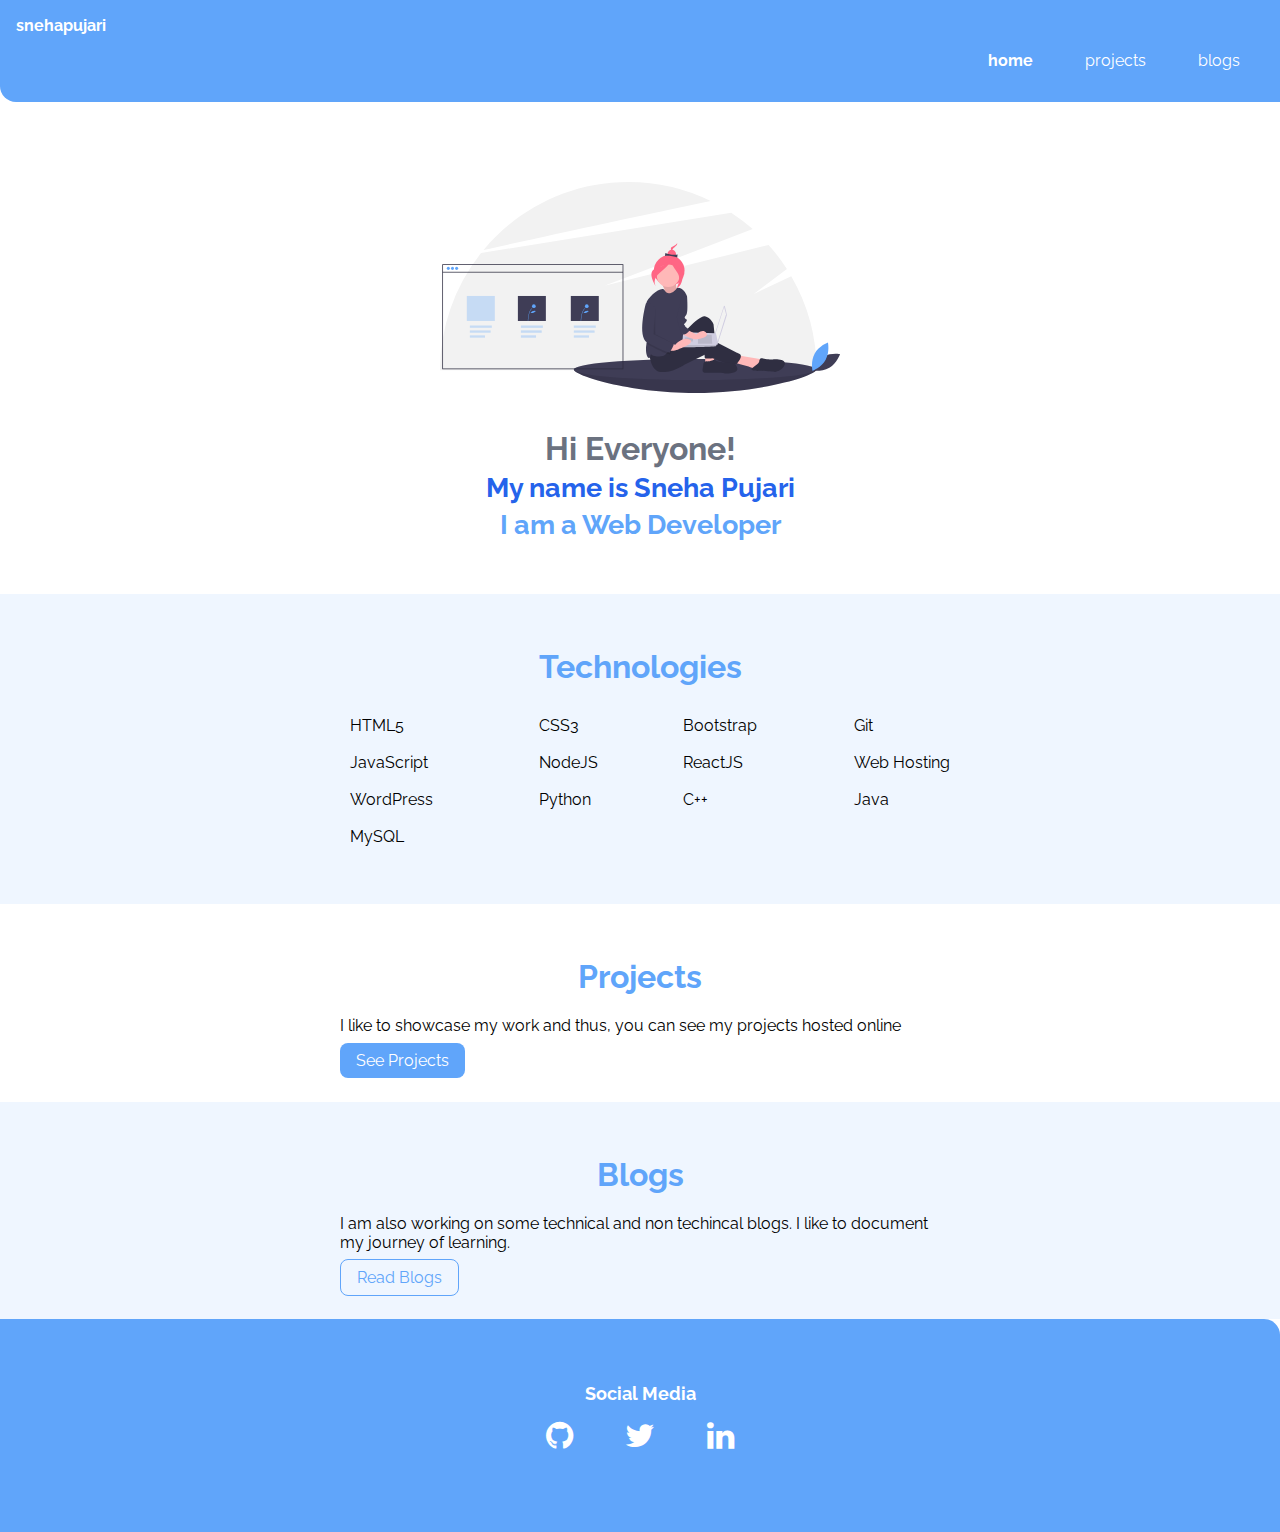
==== index.html @ 4441ee93 "Portfolio website" ====
<!DOCTYPE html>
<html lang="en">
<head>
    <meta charset="UTF-8">
    <meta name="viewport" content="width=device-width, initial-scale=1.0">
    <title>home | snehapujari</title>
    <link href="styles.css" rel="stylesheet" />
    <link rel="stylesheet" href="https://cdnjs.cloudflare.com/ajax/libs/font-awesome/4.7.0/css/font-awesome.min.css">

</head>
<body>
    <nav class="navigation container">
        <div class="nav-brand">snehapujari</div>
        <ul class="list-non-bullet nav-pills">
            <li class="list-item-inline">
                <a class="link link-active" href="/">home</a>
            </li>
            <li class="list-item-inline">
                <a class="link" href="/projects.html">projects</a>
            </li>
            <li class="list-item-inline">
                <a class="link" href="/blogs.html">blogs</a>
            </li>
        </ul>
    </nav>

    <header class="hero">
        <img class="hero-img" src="images/hero.svg" />
        <h1 class="hero-heading">Hi Everyone! <br> <small><span style="color: #2563EB">My name is Sneha Pujari</span><br><span class="heading-inverted"> I am a Web Developer</span>
        </small></h1>
    </header>

    <section class="section ow">
        <div class="container container-center">
            <h1 style="color: #60A5FA; ">Technologies</h1>
            <p> <table cell-padding=1rem>
                <tr>
                    <td>HTML5</td>  
                    <td>CSS3</td> 
                    <td>Bootstrap</td> 
                    <td>Git</td>
                </tr> 
                <tr>
                    <td>JavaScript</td> 
                    <td>NodeJS</td> 
                    <td>ReactJS</td> 
                    <td>Web Hosting</td>
                </tr> 
                <tr>
                    <td>WordPress</td> 
                    <td>Python</td> 
                    <td>C++</td> 
                    <td>Java</td>
                </tr> 
                <tr>
                    <td>MySQL</td>
                </tr>
            </table>
        </p>
        </div>
    </section>

    <section class="section">
        <div class="container container-center">
            <h1 style="color: #60A5FA; ">Projects</h1>
            <p>I like to showcase my work and thus, you can see my projects hosted online</p>
           <a class="link link-primary" href="/projects.html">See Projects</a>
        </div>
    </section>

    <section class="section ow">
        <div class="container container-center">
            <h1 style="color: #60A5FA; ">Blogs</h1>
            <p>I am also working on some technical and non techincal blogs. I like to document my journey of learning.</p>
            <a class="link link-secondary" href="/blogs.html">Read Blogs</a>
        </div>
    </section>

    <footer class="footer">
        <div class="footer-header">Social Media</div>
        <ul class="social-links list-non-bullet">
            <li class="list-item-inline">
                <a class="link" href="https://github.com/sneha-pujari">
                    <i class="fa fa-github fa-2x" aria-hidden="true"></i>
                    <!-- github -->
                </a>
            </li>
            <li class="list-item-inline">
                <a class="link" href="">
                    <i class="fa fa-twitter fa-2x" aria-hidden="true" ></i>
                    <!-- twitter -->
                </a>
            </li>
            <li class="list-item-inline">
                <a class="link" href="">
                    <i class="fa fa-linkedin fa-2x" aria-hidden="true"></i>
                    <!-- linkedin -->
                </a>
            </li>
            
        </ul>
    </footer>


    
</body>
</html>
---- styles.css ----
@import url('https://fonts.googleapis.com/css2?family=Montserrat:wght@400;700&display=swap');
@import url('https://fonts.googleapis.com/css2?family=Roboto:wght@300&display=swap');
@import url('https://fonts.googleapis.com/css2?family=Raleway&display=swap');

:root {
    --primary-color: #60A5FA;
    --light-blue:#EFF6FF;
    --dark-gray: #6B7280;
}

body {
    font-family: 'Raleway', sans-serif;
    margin: 0px
}

hr {
    margin: 2rem 0rem;
}

/** spaces **/

.margin-md {
    margin: 2rem;
}

/** container **/
.container {
    padding: 0rem 1rem;
}

.container-center {
    max-width: 600px;
    margin: auto;
}

/** links **/
.link {
    box-sizing: border-box;
    text-decoration: none;
    padding: 0.5rem 1rem;
}

.link-primary {
    background-color: var(--primary-color);
    border-radius: 0.5rem;
    color: white;
    display: inline;
    max-width: 140px;
    margin: 1rem 1rem 1rem 0rem;
}

.link-secondary {
    color: var(--primary-color);
    border-radius: 0.5rem;
    border: 1px solid var(--primary-color);
    display: inline;
    max-width: 140px;
    margin: 1rem 1rem 1rem 0rem;
}

/** look into BEM naming convention for CSS **/

/** lists **/

.list-non-bullet {
    list-style: none;
    padding-inline-start: 0px;
}

.list-item-inline {
    display: inline;
    padding: 0rem 0.5rem;
}
/** Table **/
table{
width: 120%;
}
th,td{
    padding: 0.5rem;
}

/** navigation **/

.navigation {
    background-color: var(--primary-color);
    color: white;
    padding: 1rem;
    border-bottom-left-radius: 1rem;
}

.navigation .nav-brand {
    font-weight: bold;
}

.navigation .nav-pills {
    text-align: right;
}

.navigation .link {
    color: white;
}

.navigation .link-active {
    font-weight: bold;
}

/** header **/

.hero {
    padding: 2rem;
    padding-top: 5rem;

}

.hero .hero-img {
    max-width: 80%;
    width: 400px;
    display: block;
    margin: auto;
}

.hero .hero-heading {
    text-align: center;
    padding-top: 1rem;
    color: var(--dark-gray);
}

.hero .hero-heading .heading-inverted {
    color: var(--primary-color);
}

/** sections **/

.section {
    padding: 2rem;
}

.section h1 {
    text-align: center;

}

.ow {
    background-color: var(--light-blue);
}

/** footers **/

.footer {
    background-color: var(--primary-color);
    padding: 4rem 1rem;
    text-align: center;
    color: white;
    border-top-right-radius: 1rem;
}

.footer .link {
    color: white
}

.footer .footer-header {
    font-weight: bold;
    font-size: large;
}

.footer ul {
    padding-inline-start: 0px;
}

/** projects **/
.showcase-list {
    padding: 2rem;
}

/** blogs **/
.showcase-blog {
    padding-bottom: 6rem;
}
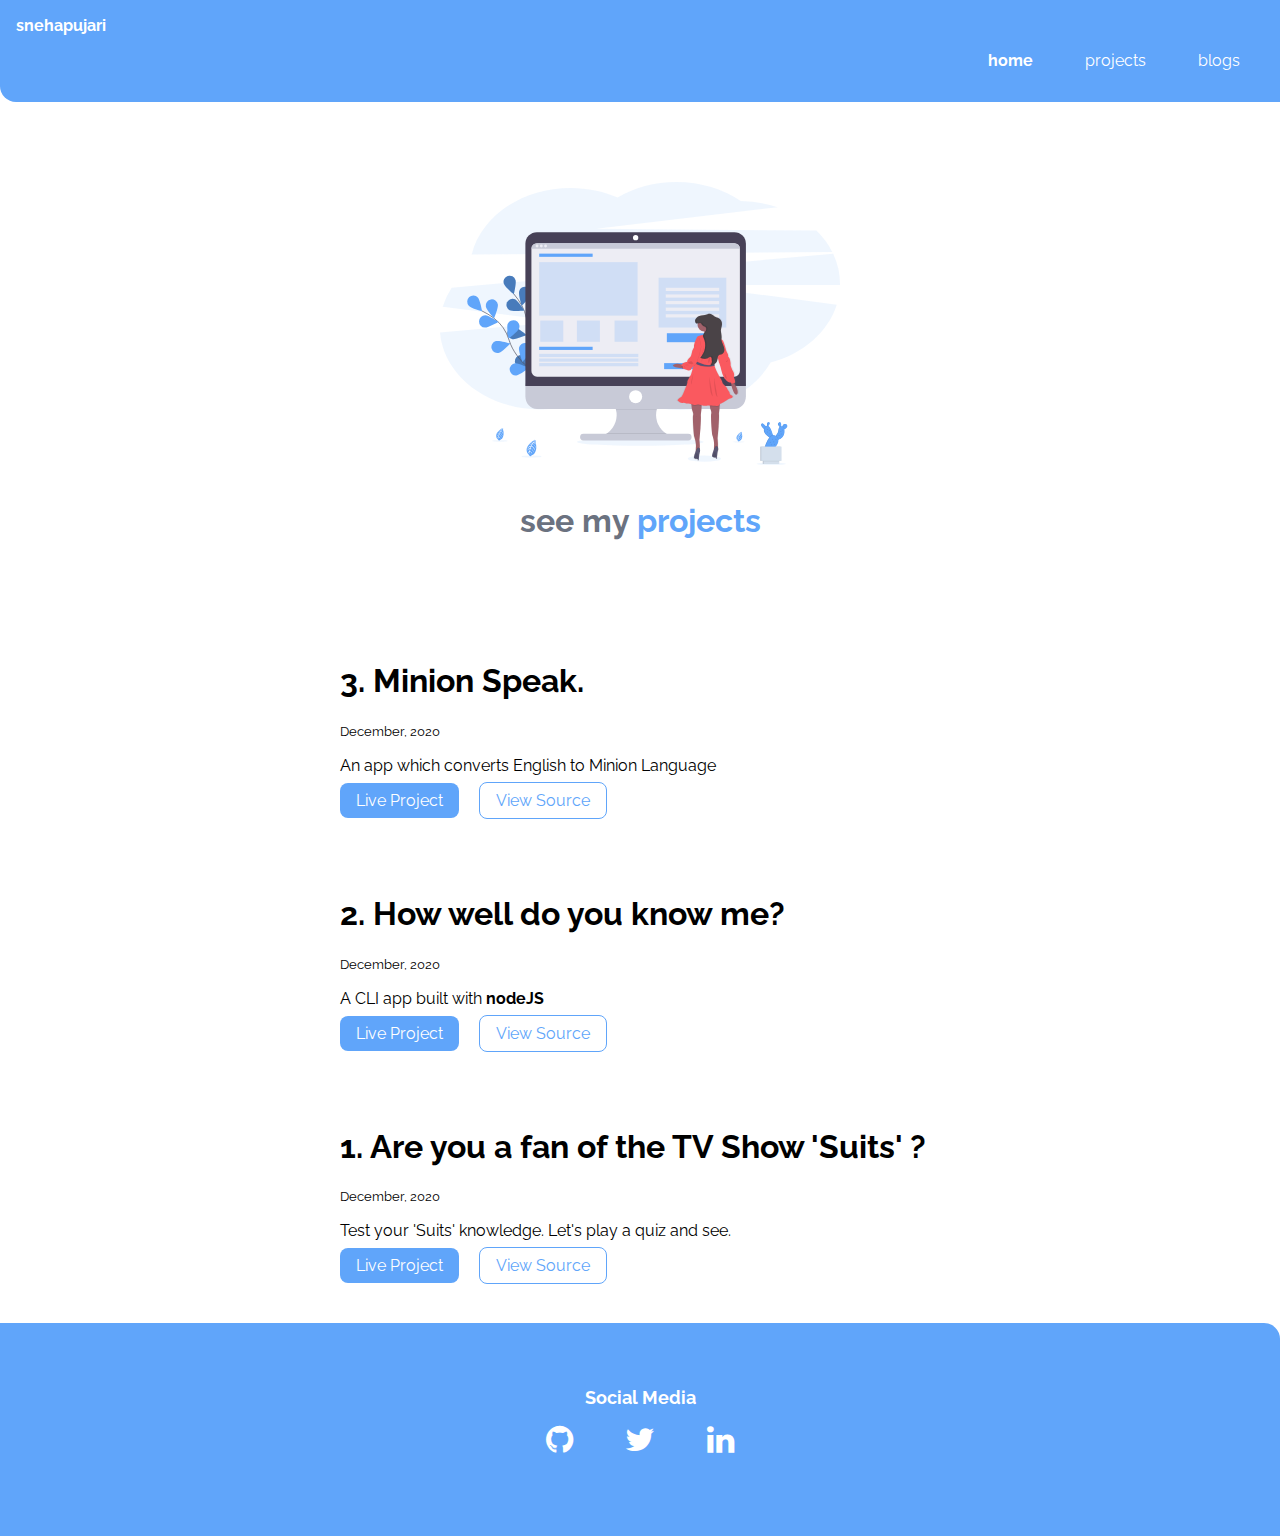
==== commit 6ae96e9d: "Added 3rd project - minionSpeak" ====
--- a/index.html
+++ b/index.html
@@ -3,7 +3,7 @@
 <head>
     <meta charset="UTF-8">
     <meta name="viewport" content="width=device-width, initial-scale=1.0">
-    <title>home | snehapujari</title>
+    <title>projects | snehapujari</title>
     <link href="styles.css" rel="stylesheet" />
     <link rel="stylesheet" href="https://cdnjs.cloudflare.com/ajax/libs/font-awesome/4.7.0/css/font-awesome.min.css">
 
@@ -23,85 +23,78 @@
             </li>
         </ul>
     </nav>
-
     <header class="hero">
-        <img class="hero-img" src="images/hero.svg" />
-        <h1 class="hero-heading">Hi Everyone! <br> <small><span style="color: #2563EB">My name is Sneha Pujari</span><br><span class="heading-inverted"> I am a Web Developer</span>
-        </small></h1>
+        <img class="hero-img" src="images/hero1.svg" />
+            <h1 class="hero-heading">see my <span class="heading-inverted"> projects</span></h1>
     </header>
-
-    <section class="section ow">
-        <div class="container container-center">
-            <h1 style="color: #60A5FA; ">Technologies</h1>
-            <p> <table cell-padding=1rem>
-                <tr>
-                    <td>HTML5</td>  
-                    <td>CSS3</td> 
-                    <td>Bootstrap</td> 
-                    <td>Git</td>
-                </tr> 
-                <tr>
-                    <td>JavaScript</td> 
-                    <td>NodeJS</td> 
-                    <td>ReactJS</td> 
-                    <td>Web Hosting</td>
-                </tr> 
-                <tr>
-                    <td>WordPress</td> 
-                    <td>Python</td> 
-                    <td>C++</td> 
-                    <td>Java</td>
-                </tr> 
-                <tr>
-                    <td>MySQL</td>
-                </tr>
-            </table>
-        </p>
-        </div>
-    </section>
-
-    <section class="section">
-        <div class="container container-center">
-            <h1 style="color: #60A5FA; ">Projects</h1>
-            <p>I like to showcase my work and thus, you can see my projects hosted online</p>
-           <a class="link link-primary" href="/projects.html">See Projects</a>
-        </div>
-    </section>
-
-    <section class="section ow">
-        <div class="container container-center">
-            <h1 style="color: #60A5FA; ">Blogs</h1>
-            <p>I am also working on some technical and non techincal blogs. I like to document my journey of learning.</p>
-            <a class="link link-secondary" href="/blogs.html">Read Blogs</a>
-        </div>
-    </section>
-
-    <footer class="footer">
-        <div class="footer-header">Social Media</div>
-        <ul class="social-links list-non-bullet">
-            <li class="list-item-inline">
-                <a class="link" href="https://github.com/sneha-pujari">
-                    <i class="fa fa-github fa-2x" aria-hidden="true"></i>
-                    <!-- github -->
-                </a>
+    
+        <ul class="list-non-bullet">
+            <li>
+                <article class="showcase-list container container-center ">
+                 <h1>3. Minion Speak.</h1>
+                <small>December, 2020</small>
+                <p>An app which converts English to Minion Language</p>
+    
+                <a class="link link-primary" href="https://github.com/sneha-pujari/minionSpeak">Live Project</a>
+                <a class="link link-secondary" href="https://minion-speakenese.netlify.app/">View Source</a>
+    
+                </article>
+                
             </li>
-            <li class="list-item-inline">
-                <a class="link" href="">
-                    <i class="fa fa-twitter fa-2x" aria-hidden="true" ></i>
-                    <!-- twitter -->
-                </a>
+            <li>
+                <article class="showcase-list container container-center ">
+                    <h1>2. How well do you know me?</h1>
+                    <small>December, 2020</small>
+                    <p>A CLI app built with <strong>nodeJS</strong></p>
+        
+                    <a class="link link-primary" href="https://repl.it/@SnehaPujari/DoYouKnowMe?embed=1&output=1#index.js">Live Project</a>
+                    <a class="link link-secondary" href="https://github.com/sneha-pujari/doYouKnowMe-Quiz">View Source</a>
+                </article>
+                
             </li>
-            <li class="list-item-inline">
-                <a class="link" href="">
-                    <i class="fa fa-linkedin fa-2x" aria-hidden="true"></i>
-                    <!-- linkedin -->
-                </a>
+    
+            <li>
+                <article class="showcase-list container container-center ">
+                 <h1>1. Are you a fan of the TV Show 'Suits' ?</h1>
+                <small>December, 2020</small>
+                <p>Test your 'Suits' knowledge. Let's play a quiz and see.</p>
+    
+                <a class="link link-primary" href="https://repl.it/@SnehaPujari/Quiz?embed=1&output=1#index.js">Live Project</a>
+                <a class="link link-secondary" href="https://github.com/sneha-pujari/Quiz-Suits">View Source</a>
+    
+                </article>
+                
             </li>
-            
+    
         </ul>
-    </footer>
-
+    
+        <footer class="footer">
+            <div class="footer-header">Social Media</div>
+            <ul class="social-links list-non-bullet">
+                <li class="list-item-inline">
+                    <a class="link" href="https://github.com/sneha-pujari">
+                        <i class="fa fa-github fa-2x" aria-hidden="true"></i>
+                        <!-- github -->
+                    </a>
+                </li>
+                <li class="list-item-inline">
+                    <a class="link" href="">
+                        <i class="fa fa-twitter fa-2x" aria-hidden="true" ></i>
+                        <!-- twitter -->
+                    </a>
+                </li>
+                <li class="list-item-inline">
+                    <a class="link" href="">
+                        <i class="fa fa-linkedin fa-2x" aria-hidden="true"></i>
+                        <!-- linkedin -->
+                    </a>
+                </li>
+                
+            </ul>
+        </footer>
+        
+   
 
     
 </body>
-</html>+</html>
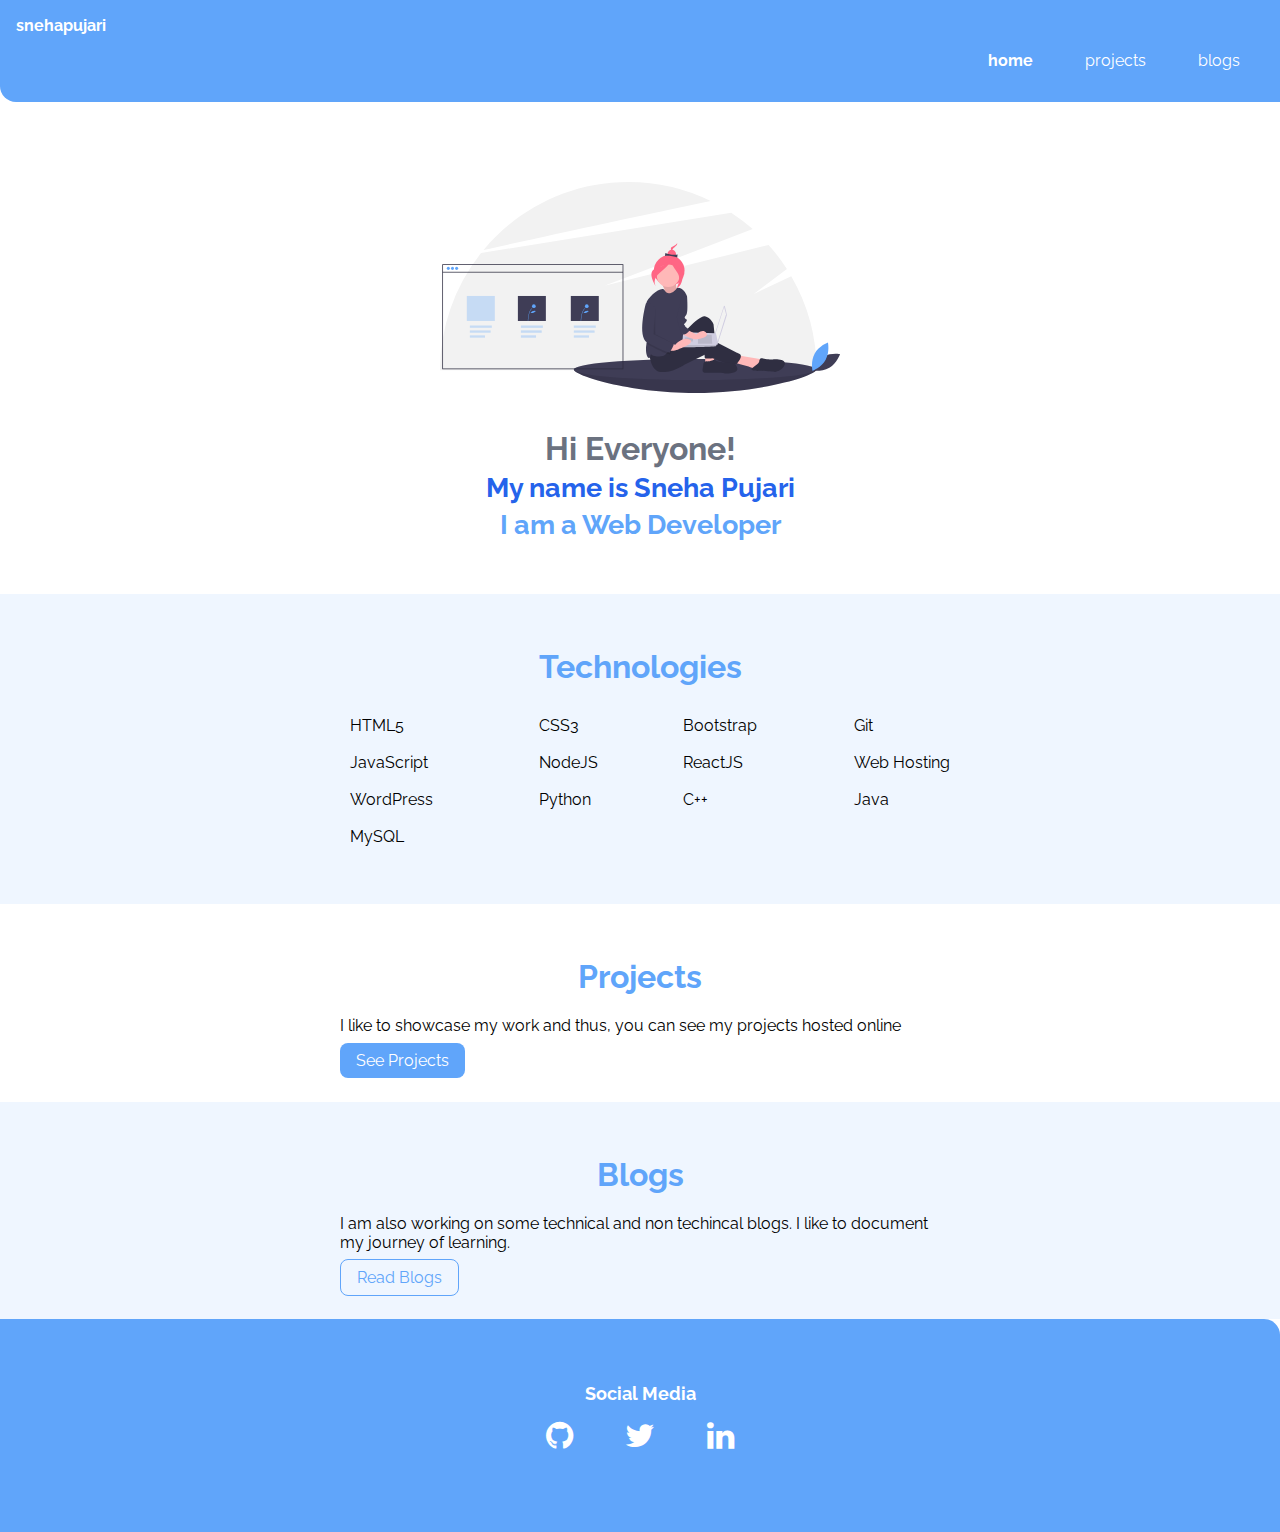
==== commit 947aa088: "Update index.html" ====
--- a/index.html
+++ b/index.html
@@ -3,7 +3,7 @@
 <head>
     <meta charset="UTF-8">
     <meta name="viewport" content="width=device-width, initial-scale=1.0">
-    <title>projects | snehapujari</title>
+    <title>home | snehapujari</title>
     <link href="styles.css" rel="stylesheet" />
     <link rel="stylesheet" href="https://cdnjs.cloudflare.com/ajax/libs/font-awesome/4.7.0/css/font-awesome.min.css">
 
@@ -23,77 +23,84 @@
             </li>
         </ul>
     </nav>
+
     <header class="hero">
-        <img class="hero-img" src="images/hero1.svg" />
-            <h1 class="hero-heading">see my <span class="heading-inverted"> projects</span></h1>
+        <img class="hero-img" src="images/hero.svg" />
+        <h1 class="hero-heading">Hi Everyone! <br> <small><span style="color: #2563EB">My name is Sneha Pujari</span><br><span class="heading-inverted"> I am a Web Developer</span>
+        </small></h1>
     </header>
-    
-        <ul class="list-non-bullet">
-            <li>
-                <article class="showcase-list container container-center ">
-                 <h1>3. Minion Speak.</h1>
-                <small>December, 2020</small>
-                <p>An app which converts English to Minion Language</p>
-    
-                <a class="link link-primary" href="https://github.com/sneha-pujari/minionSpeak">Live Project</a>
-                <a class="link link-secondary" href="https://minion-speakenese.netlify.app/">View Source</a>
-    
-                </article>
-                
+
+    <section class="section ow">
+        <div class="container container-center">
+            <h1 style="color: #60A5FA; ">Technologies</h1>
+            <p> <table cell-padding=1rem>
+                <tr>
+                    <td>HTML5</td>  
+                    <td>CSS3</td> 
+                    <td>Bootstrap</td> 
+                    <td>Git</td>
+                </tr> 
+                <tr>
+                    <td>JavaScript</td> 
+                    <td>NodeJS</td> 
+                    <td>ReactJS</td> 
+                    <td>Web Hosting</td>
+                </tr> 
+                <tr>
+                    <td>WordPress</td> 
+                    <td>Python</td> 
+                    <td>C++</td> 
+                    <td>Java</td>
+                </tr> 
+                <tr>
+                    <td>MySQL</td>
+                </tr>
+            </table>
+        </p>
+        </div>
+    </section>
+
+    <section class="section">
+        <div class="container container-center">
+            <h1 style="color: #60A5FA; ">Projects</h1>
+            <p>I like to showcase my work and thus, you can see my projects hosted online</p>
+           <a class="link link-primary" href="/projects.html">See Projects</a>
+        </div>
+    </section>
+
+    <section class="section ow">
+        <div class="container container-center">
+            <h1 style="color: #60A5FA; ">Blogs</h1>
+            <p>I am also working on some technical and non techincal blogs. I like to document my journey of learning.</p>
+            <a class="link link-secondary" href="/blogs.html">Read Blogs</a>
+        </div>
+    </section>
+
+    <footer class="footer">
+        <div class="footer-header">Social Media</div>
+        <ul class="social-links list-non-bullet">
+            <li class="list-item-inline">
+                <a class="link" href="https://github.com/sneha-pujari">
+                    <i class="fa fa-github fa-2x" aria-hidden="true"></i>
+                    <!-- github -->
+                </a>
             </li>
-            <li>
-                <article class="showcase-list container container-center ">
-                    <h1>2. How well do you know me?</h1>
-                    <small>December, 2020</small>
-                    <p>A CLI app built with <strong>nodeJS</strong></p>
-        
-                    <a class="link link-primary" href="https://repl.it/@SnehaPujari/DoYouKnowMe?embed=1&output=1#index.js">Live Project</a>
-                    <a class="link link-secondary" href="https://github.com/sneha-pujari/doYouKnowMe-Quiz">View Source</a>
-                </article>
-                
+            <li class="list-item-inline">
+                <a class="link" href="">
+                    <i class="fa fa-twitter fa-2x" aria-hidden="true" ></i>
+                    <!-- twitter -->
+                </a>
             </li>
-    
-            <li>
-                <article class="showcase-list container container-center ">
-                 <h1>1. Are you a fan of the TV Show 'Suits' ?</h1>
-                <small>December, 2020</small>
-                <p>Test your 'Suits' knowledge. Let's play a quiz and see.</p>
-    
-                <a class="link link-primary" href="https://repl.it/@SnehaPujari/Quiz?embed=1&output=1#index.js">Live Project</a>
-                <a class="link link-secondary" href="https://github.com/sneha-pujari/Quiz-Suits">View Source</a>
-    
-                </article>
-                
+            <li class="list-item-inline">
+                <a class="link" href="">
+                    <i class="fa fa-linkedin fa-2x" aria-hidden="true"></i>
+                    <!-- linkedin -->
+                </a>
             </li>
-    
+            
         </ul>
-    
-        <footer class="footer">
-            <div class="footer-header">Social Media</div>
-            <ul class="social-links list-non-bullet">
-                <li class="list-item-inline">
-                    <a class="link" href="https://github.com/sneha-pujari">
-                        <i class="fa fa-github fa-2x" aria-hidden="true"></i>
-                        <!-- github -->
-                    </a>
-                </li>
-                <li class="list-item-inline">
-                    <a class="link" href="">
-                        <i class="fa fa-twitter fa-2x" aria-hidden="true" ></i>
-                        <!-- twitter -->
-                    </a>
-                </li>
-                <li class="list-item-inline">
-                    <a class="link" href="">
-                        <i class="fa fa-linkedin fa-2x" aria-hidden="true"></i>
-                        <!-- linkedin -->
-                    </a>
-                </li>
-                
-            </ul>
-        </footer>
-        
-   
+    </footer>
+
 
     
 </body>
